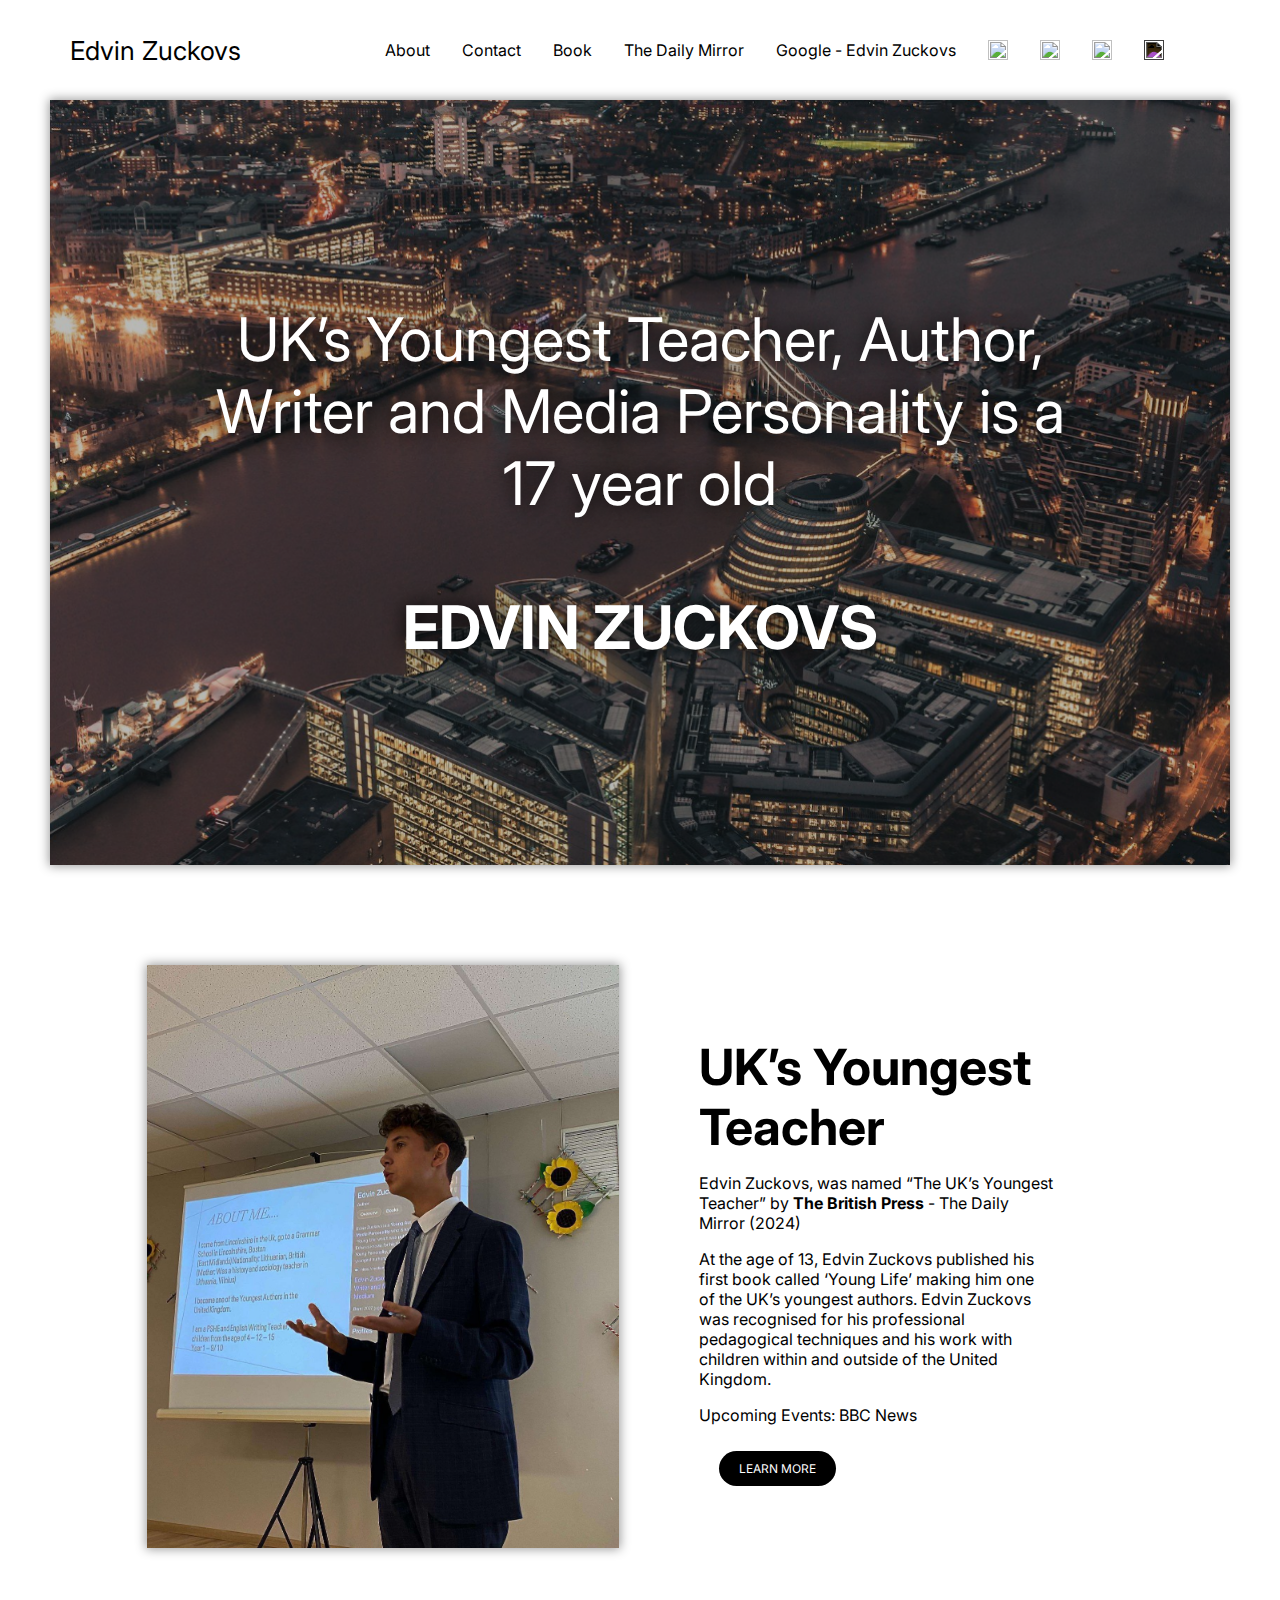
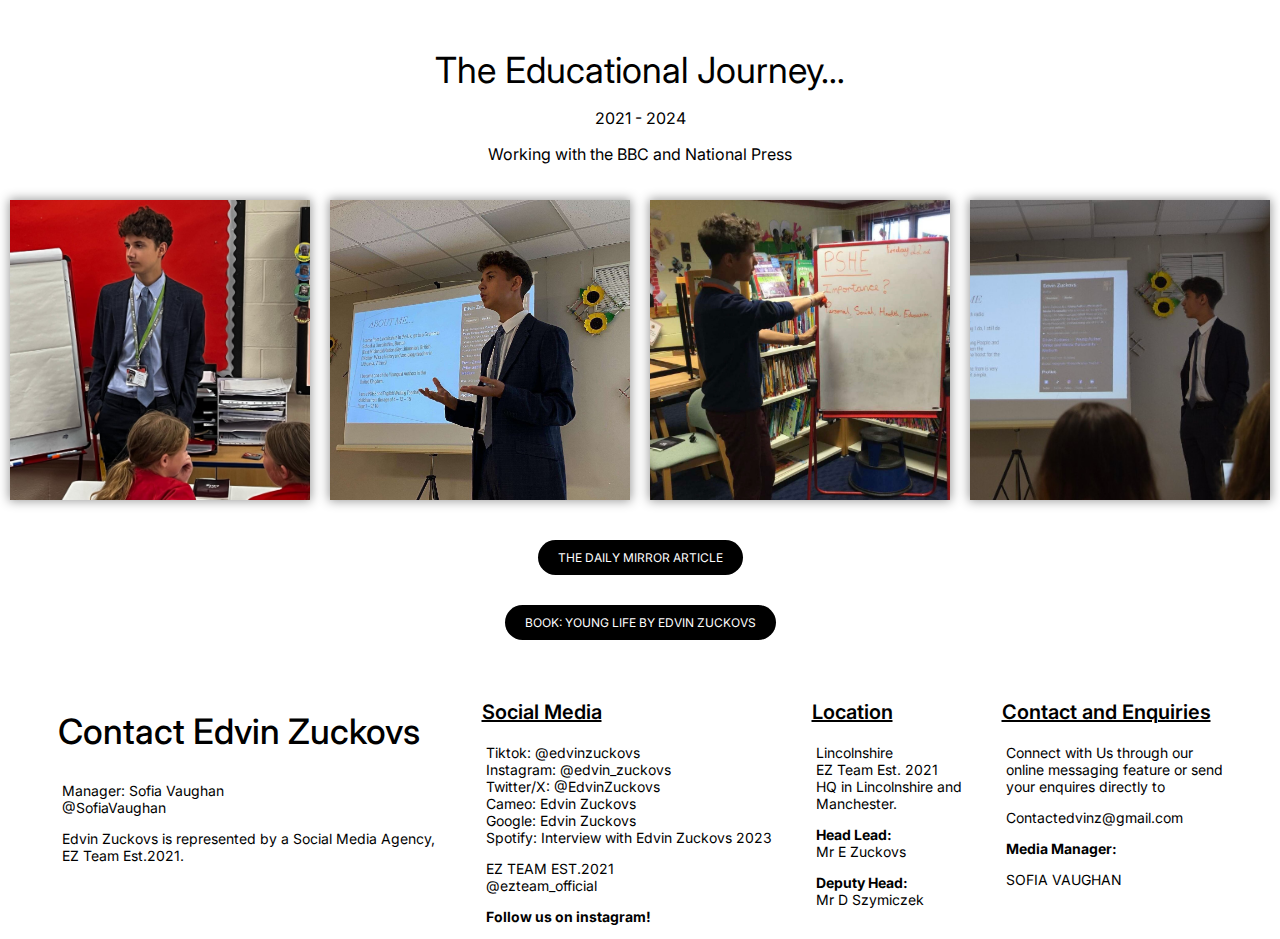
==== index.html @ bd159af7 "Upload" ====
<!--=======================================================-->
<!--                    NAFANEEL.UK                        -->
<!--=======================================================-->
<html>
    <head>
        <title>Edvin Zuckovs</title>
        <meta name="viewport" content="width=device-width, initial-scale=1" />
        <link rel="stylesheet" href="css/all.css">
        <link rel="stylesheet" href="css/navbar.css">
        <link rel="stylesheet" href="css/contact.css">
        <link rel="stylesheet" href="css/nafaneeluk.css">
        <link rel="stylesheet" href="css/index.css">
        <link rel="icon" type="image/x-icon" href="images/siteicon.jpg">
    </head>
    <body id="body">
        <!--SITE NAV-->
        <nav class="siteNav">
            <div class="navSiteTitle">Edvin Zuckovs</div>
            <div class="navLinks">
                <div class="navLinkButton" onclick="window.location.href='about.html'">About</div>
                <div class="navLinkButton" onclick="window.location.href='contact.html'">Contact</div>
                <div class="navLinkButton" onclick="window.location.href='book.html'">Book</div>
                <div class="navLinkButton" onclick="window.location.href='https://www.mirror.co.uk/news/uk-news/uks-youngest-teacher-16-year-32650743'">The Daily Mirror</div>
                <div class="navLinkButton" onclick="window.location.href='https://g.co/kgs/BpKodf6'">Google - Edvin Zuckovs</div>
                <div class="navLinkButton" onclick="window.location.href='https://www.instagram.com/edvin_zuckovs/'"><img src="https://cdn-icons-png.flaticon.com/128/1384/1384031.png" class="navLinkSocialImg"></div>
                <div class="navLinkButton" onclick="window.location.href='https://www.tiktok.com/@edvinzuckovs'"><img src="https://cdn-icons-png.flaticon.com/128/3046/3046120.png" class="navLinkSocialImg"></div>
                <div class="navLinkButton" onclick="window.location.href='https://twitter.com/edvinzuckovs'"><img src="https://cdn-icons-png.flaticon.com/128/5968/5968958.png" class="navLinkSocialImg"></div>
                <div class="navLinkButton" onclick="window.location.href='https://www.cameo.com/edvin_zuckovs'"><img src="https://cdn.prod.website-files.com/6182c44f34b49d06be574b3d/618aaf2ae58266d8827eb96a_Primary%20Logo.png" class="navLinkSocialImg" style="filter: invert(100%)"></div>
            </div>
            <div class="navLinkMobile">
                <img src="https://cdn-icons-png.flaticon.com/128/7711/7711100.png" style="width: 30px; height: auto;" id="mobileMenuButton" onclick="openMenu()">
                <img src="https://cdn-icons-png.flaticon.com/128/10728/10728089.png" style="width: 30px; height: auto; display: none;" id="mobileMenuCloseButton">
            </div>
            
        </nav>
        <div class="mobileMenu closed" id="mobileMenu">
            <div class="mobileMenuLinks">
                <div>
                    <div class="mobileMenuLink" onclick="window.location.href='about.html'">About</div>
                    <div class="mobileMenuLink" onclick="window.location.href='contact.html'">Contact</div>
                    <div class="mobileMenuLink" onclick="window.location.href='book.html'">Book</div>
                    <div class="mobileMenuLinkSmall" onclick="window.location.href='https://www.mirror.co.uk/news/uk-news/uks-youngest-teacher-16-year-32650743'">The Daily Mirror</div>
                    <div class="mobileMenuLinkSmall" onclick="window.location.href='https://g.co/kgs/BpKodf6'">Google - Edvin Zuckovs</div>
                    
                </div>
            </div>
            <div class="mobileMenuSocials">
                <img src="https://cdn-icons-png.flaticon.com/128/1384/1384031.png" class="mobileMenuSocialsIcon" onclick="window.location.href='https://www.instagram.com/edvin_zuckovs/'">
                <img src="https://cdn-icons-png.flaticon.com/128/3046/3046120.png" class="mobileMenuSocialsIcon" onclick="window.location.href='https://www.tiktok.com/@edvinzuckovs'">
                <img src="https://cdn-icons-png.flaticon.com/128/5968/5968958.png" class="mobileMenuSocialsIcon" onclick="window.location.href='https://www.cameo.com/edvin_zuckovs'">
            </div>
        </div>
        <script src="scripts/navbarMobile.js"></script>
        <!--SITE NEV END-->


        <!--IMAGE WITH TEXT OVERLAY-->
        <div class="headerBox onScrollFade">
            <div class="headerImageContainer">
                <div class="headerImageImg"></div>
                <img hidden src="images/bg.png" class="headerImage">
                <div class="headerImgOverlayText">UK’s Youngest Teacher, Author, Writer and Media Personality is a 17 year old<br><br><b>EDVIN ZUCKOVS</b></div>
            </div>
        </div>
        <!--INTRO BOX-->
        <div class="introBox">
            <div class="introBoxContainer">
                <img src="images/edvinTeaching1.jpeg" class="bioImg">
                <img src="images/edvinTeaching6.jpg" class="bioImgMobile">

                <div class="bioText">
                    <div class="bioTextTitle">UK’s Youngest Teacher</div>
                    <p>Edvin Zuckovs, was named “The UK’s Youngest Teacher” by <b>The British Press</b> - The Daily Mirror (2024)</p>
                    <p>At the age of 13, Edvin Zuckovs published his first book called ‘Young Life’ making him one of the UK’s youngest authors.
                        Edvin Zuckovs was recognised for his professional pedagogical techniques and his work with children within and outside of the United Kingdom.  </p>
                    <p>Upcoming Events: BBC News </p>
                    <br>
                    <a href="#" class="bioTextLearnMore">LEARN MORE</a>
                </div>
            </div>
        </div>
        <!--THE EDUCATIONAL JOURNEY-->
        <div class="eduJourney">
            <div class="eduJourneyTitle">The Educational Journey… </div>
            <p>2021 - 2024</p>
            <p>Working with the BBC and National Press</p>
            <br>
            <div class="eduJourneyImages">
                <img src="images/edvinTeaching2.jpeg" class="eduJourneyImagesContainer">
                <img src="images/edvinTeaching3.jpeg" class="eduJourneyImagesContainer">
                <img src="images/edvinTeaching4.jpeg" class="eduJourneyImagesContainer">
                <img src="images/edvinTeaching5.jpeg" class="eduJourneyImagesContainer">
               

            </div>
            <div>
                <div style="margin: 50px 20px;"><a href="#" class="bioTextLearnMore">THE DAILY MIRROR ARTICLE</a></div>
                <div style="margin: 50px 20px;"><a href="#" class="bioTextLearnMore">BOOK: YOUNG LIFE BY EDVIN ZUCKOVS</a></div>
            </div>
            

        </div>
        <!--CONTACT-->
        <div class="contactSection">
            <div class="contactBlock mainContactBox">
                <div class="contactSectionTitle">Contact Edvin Zuckovs</div>
                <div class="contactBlocktext">
                    <p>Manager: Sofia Vaughan<br>@SofiaVaughan</p>
                    <p>Edvin Zuckovs is represented by a Social Media Agency, EZ Team Est.2021. </p>
                </div>
                
            </div>
            
            <div class="contactBlock">
                <div class="contactBlockHeader">Social Media</div>
                <div class="contactBlocktext">
                    <div>Tiktok: @edvinzuckovs</div>
                    <div>Instagram: @edvin_zuckovs</div>
                    <div>Twitter/X: @EdvinZuckovs</div>
                    <div>Cameo: Edvin Zuckovs </div>
                    <div>Google: Edvin Zuckovs </div>
                    <div>Spotify: Interview with Edvin Zuckovs 2023</div>
                    <p>EZ TEAM EST.2021<br>@ezteam_official </p>
                    <p><b>Follow us on instagram!</b></p>
                </div>
                
            </div>
            <div class="contactBlock">
                <div class="contactBlockHeader">Location</div>
                <div class="contactBlocktext">
                    <p>Lincolnshire<br>EZ Team Est. 2021<br>HQ in Lincolnshire and<br>Manchester. </p>
                    <p><b>Head Lead:</b><br>Mr E Zuckovs</p>
                    <p><b>Deputy Head: </b><br>Mr D Szymiczek</p>
                </div>
            </div>
            <div class="contactBlock">
                <div class="contactBlockHeader">Contact and Enquiries</div>
                <div class="contactBlocktext">
                    <p>Connect with Us through our<br>online messaging feature or send<br>your enquires directly to</p>
                    <p>Contactedvinz@gmail.com</p>
                    <p><b>Media Manager: </b></p>
                    <p>SOFIA VAUGHAN</p>
                </div>
                
            </div>
            
        </div>
        <div class="nafuk" hidden>
            <div class="nafUK-legendText">SITE DESIGNED & MAINTAINED BY&nbsp;<span class="nafUK-legend">NAFANEEL.UK</span></div>
        </div>
    </body>
</html>
---- css/all.css ----
@import url('https://fonts.googleapis.com/css2?family=Inter');
html, body {
    font-family: Inter;
    transition: all 1s ease;
    overflow-x: hidden;
    margin: 0px;
    padding: 0px;
}
.fancyButton{
    padding: 10px 20px;
    background-color: black;
    color: white;
    font-size: 12px;
    border-radius: 20px;
    text-decoration: none;
    margin: 20px 10px;
    transition: all 0.4s ease;
    cursor: pointer;
    box-shadow: 0px 0px 10px 1px lightgray;
}
.fancyButton:hover {
    background-color: #333;
    box-shadow: 0px 0px 10px 1px #222;
}
.fancyButton:active {
    transform: scale(0.9);
}


/*
@keyframes fadeOut {
    0%{opacity: 1;}
    70%{opacity: 0.5;}
    100%{opacity: 0;}
}

*/
.stop-scrolling {
    height: 100%;
    overflow: hidden;
  }
---- css/navbar.css ----
.siteNav {
    height: 100px;
    display: flex;
    justify-content: left;  
    align-items: center;     
    /*border-bottom: 1px solid lightgray;*/
    overflow: hidden;
}
.navSiteTitle{
    margin-left: 70px;
    font-size: 26px;
   
}
.navLinks {
    position: absolute;
    right: 100px;
    display: flex;
    justify-content: center;  
    align-items: center;  
}
.navLinkButton {
    cursor: pointer;
    margin: 16px;
    
}

.navLinkButton:hover{
    transition: all 0.4s ease;
    /*text-decoration: underline;*/
    /*border-bottom: 1px solid black;*/
}
.navLinkSocialImg {
    height: 20px;
    width: auto;
    
}


.navLinkActive{
    border-bottom: 1px solid black;
}


.mobileMenuLinks {
    display: none;
}
.mobileMenuSocials {
    display: none;
}
#mobileMenuButton {
    display: none;
}




@media screen and (max-width: 600px) {
    .siteNav {
        overflow-y: hidden;
        height: 100px;
        display: flex;
        justify-content: left;  
        align-items: center;   
        margin-bottom: 10px;
        
        /*border-bottom: 1px solid lightgray;*/
    }
    .navSiteTitle{
        margin-left: 20px;
        font-size: 25px;
        
    }
    .navLinks {
        display: none;
        visibility: hidden;
        position: absolute;
        right: 200px;
        display: flex;
        justify-content: center;  
        align-items: center;  
    }
    .navLinkButton {
        display: none;
        cursor: pointer;
        margin: 16px;

    }
    .navLinkSocialImg {
        display: none;
        height: 20px;
        width: auto;
        
    }
    .navLinkMobile {
        display: inherit;
        position: absolute;
        right: 40px;
        display: flex;
        justify-content: center;  
        align-items: center;  
    }

    #mobileMenuButton {
        display: block;
        transition: all 0.5s ease;
    }

    /*--------------------------------*/

    .mobileMenu {
        overflow: hidden;
        position: absolute;
        z-index: 1000;
        width: 100%;
        height: 90%;
        background-color: #ffffff;
        top: 90px;
        text-align: center;
        transition: all 0.3s ease;

    }
    .mobileMenu.closed {
        opacity: 0;
        z-index: -999;
    }
    .mobileMenu.open {
        opacity: 1;
        z-index: 1000;
    }


    .mobileMenuLinks {
        display: flex;
        justify-content: center;
        align-items: center;
        height: 80%;        
    }
    .mobileMenuLink {
        font-size: 35px;
        margin: 20px;
        transition: all 0.4s ease;
    }
    .mobileMenuLink:hover {
        border-bottom: 1px solid gray;
    }
    .mobileMenuLinkSmall {
        font-size: 25px;
        margin: 15px;
        transition: all 0.4s ease;
    }
    .mobileMenuLinkSmall:hover {
        border-bottom: 1px solid gray;
    }
    



    .mobileMenuSocials {
        display: flex;
        justify-content: center;
        align-items: center;
        position: relative;
    }
    .mobileMenuSocialsIcon {
        position: relative;
        margin-top: 200px;
        width: 30px; 
        height: auto;
        margin: 15px;

    }
}
---- css/contact.css ----
.contactSection{
    display: flex;
    justify-content: center;  
    align-items: flex-start;  
    
}
.contactBlock{
    text-align: left;
    margin-inline: 20px;
}
.contactSectionTitle{
    font-size: 35px;
    margin: 30px 0px;
    font-weight: 500;
}
.contactBlockHeader{
    margin: 20px 0px;
    font-weight: 600;
    font-size: 20px;
    text-decoration: underline;
}
.mainContactBox{
    width: 30%;
}
.contactBlocktext {
    font-size: 14px;
    padding-left: 4px;
}


@media screen and (max-width: 600px) {

    .contactSection{
        display: block;
        width: 100%;
        text-align: center;
        border-top: 1px solid rgb(190, 190, 190);
        justify-content: center;  
        align-items: center; 
        
    }
    .contactBlock{
        text-align: left;
        margin-inline: 20px;
    }
    .contactSectionTitle{
        font-size: 30px;
        margin: 10px 0px;
        font-weight: 500;
        width: 100%;
    }
    .contactBlockHeader{
        margin: 20px 0px;
        font-weight: 300;
        font-size: 20px;
        text-decoration: underline;
    }
    .mainContactBox{
        width: 80%;
    }
    .contactBlocktext {
        font-size: 14px;
    }
}
---- css/nafaneeluk.css ----
.nafuk{
    margin-top: 20px;
    border-top: 1px solid rgb(211, 211, 211);
    text-align: center;
}
.nafUK-legend{
    font-size: 12px;
    margin: 10px 0px;
    font-weight: bold;
    color: #666;
}
.nafUK-legendText{
    font-size: 12px;
    margin: 10px 10px;
    color: #666;
}

@media screen and (max-width: 600px) {
    .nafuk{
        margin-top: 20px;
        border-top: 1px solid rgb(224, 224, 224);
        text-align: center;
    }
    .nafUK-legend{
        font-size: 8px;
        margin: 10px 0px;
        font-weight: bold;
        color: #666;
    }
    .nafUK-legendText{
        font-size: 8px;
        margin: 10px 10px;
        color: #666;
    }
}
---- css/index.css ----
.headerBox{
    margin-inline: 50px;
    padding: 0px;
}

.headerImageContainer {
    display: flex;
    justify-content: center;  
    align-items: center;  
    height: 85%;
    width: 100%;
    padding: 0px;
}
.headerImage {
    width: 100%;
    height: auto
}
.headerImageImg {
    width: 100%;
    height: 100%;
    background-image: url('../images/bg.png');
    background-size: cover; 
    background-position: center;  
    background-repeat: no-repeat; 
    box-shadow: 0px 0px 10px 1px #999;
   
}
.headerImgOverlayText{
    position: absolute;
    z-index: 100;
    color: white;
    font-size: 60px;
    width: 70%;
    text-align: center;
    text-shadow: 0px 0px 20px black;
}
.introBox{
    margin-top: 100px;
    margin-inline: 50px;
    padding: 0px; 
}
.introBoxContainer{
    display: flex;
    justify-content: center;  
    align-items: center;  
}
.bioImg {
    width: 40%;
    height: auto;
    box-shadow: 0px 0px 10px 1px #999;
}
.bioImgMobile{
    display: none;
}
.bioText{
    width: 30%;
    text-align: left;
    padding-inline: 40px;
    margin-inline: 40px;
}
.bioTextTitle{
    font-size: 50px;
    font-weight: bold;
}
.bioTextLearnMore {
    padding: 10px 20px;
    background-color: black;
    color: white;
    font-size: 12px;
    border-radius: 20px;
    text-decoration: none;
    margin: 20px 20px;
    transition: all 0.4s ease;
}
.bioTextLearnMore:hover{
    background-color: rgb(59, 59, 59);
}
.eduJourney{
    margin-top: 100px;
    margin-inline: 50px;
    padding: 0px; 
    text-align: center;
}
.eduJourneyTitle {
    font-size: 36px;
}
.eduJourneyImages {
    display: flex;
    justify-content: center;  
    align-items: center; 
}
.eduJourneyImagesContainer{
    width: 300px;
    height: 300px;
    margin-inline: 10px;
    box-shadow: 0px 0px 10px 1px #999;
}
/*
.eduJourneyImage{
    width: 350px;
    height: 350px;
    margin-inline: 10px;
    background-size: cover; 
    background-position: center;  
    background-repeat: no-repeat; 
}*/





@media screen and (max-width: 600px) {
    html, body {
        padding: 0px;
        margin: 0px;
        width: 100%;
        overflow-x: hidden;
    }

    .headerBox{
        margin-inline: 0px;
        padding: 0px;
        width: 100%;
    }
    .headerImageContainer {
        display: flex;
        justify-content: center;  
        align-items: center;  
        height: 100%;
        width: 100%;
        padding: 0px;
    }
    .headerImage {
        width: 100%;
        height: auto
    }
    .headerImageImg {
        width: 100%;
        height: 100%;
        background-image: url('../images/bg.png');
        background-size: cover; 
        background-position: center;  
        background-repeat: no-repeat; 
        box-shadow: 0px 0px 10px 1px #999;
        overflow: hidden;
    
    }
    .headerImgOverlayText{
        position: absolute;
        z-index: 100;
        color: white;
        font-size: 40px;
        width: 70%;
        text-align: center;
        text-shadow: 0px 0px 20px black;
    }
    .introBox{
        margin-top: 100px;
        margin-inline: 0px;
        padding: 0px; 
    }
    .introBoxContainer{
        display: flex;
        justify-content: center;  
        align-items: center;  
        flex-wrap: wrap;
    }
    .bioImg {
        display: none;
        width: 50%;
        margin-bottom: 30px;
        height: auto;
        box-shadow: 0px 0px 10px 1px #999;
    }
    .bioImgMobile{
        display: inherit;
        width: 50%;
        margin-bottom: 30px;
        height: auto;
        box-shadow: 0px 0px 10px 1px #999;
    }
    .bioText{
        width: 100%;
        text-align: left;
        /*padding-inline: 40px;
        margin-inline: 40px;*/
    }
    .bioTextTitle{
        font-size: 30px;
        font-weight: bold;
    }
    .bioTextLearnMore {
        padding: 10px 20px;
        background-color: black;
        color: white;
        font-size: 12px;
        border-radius: 20px;
        text-decoration: none;
        margin: 20px 20px;
        transition: all 0.4s ease;
    }
    .bioTextLearnMore:hover{
        background-color: rgb(59, 59, 59);
    }
    .eduJourney{
        margin-top: 100px;
        margin-inline: 5px;
        padding: 0px; 
        text-align: center;
    }
    .eduJourneyTitle {
        font-size: 36px;
    }
    .eduJourneyImages {
        display: flex;
        justify-content: center;  
        align-items: center; 
        flex-wrap: wrap;
    }
    .eduJourneyImagesContainer{
        width: 150px;
        height: 150px;
        margin-inline: 10px;
        margin: 10px;
        box-shadow: 0px 0px 10px 1px #999;
    }
}
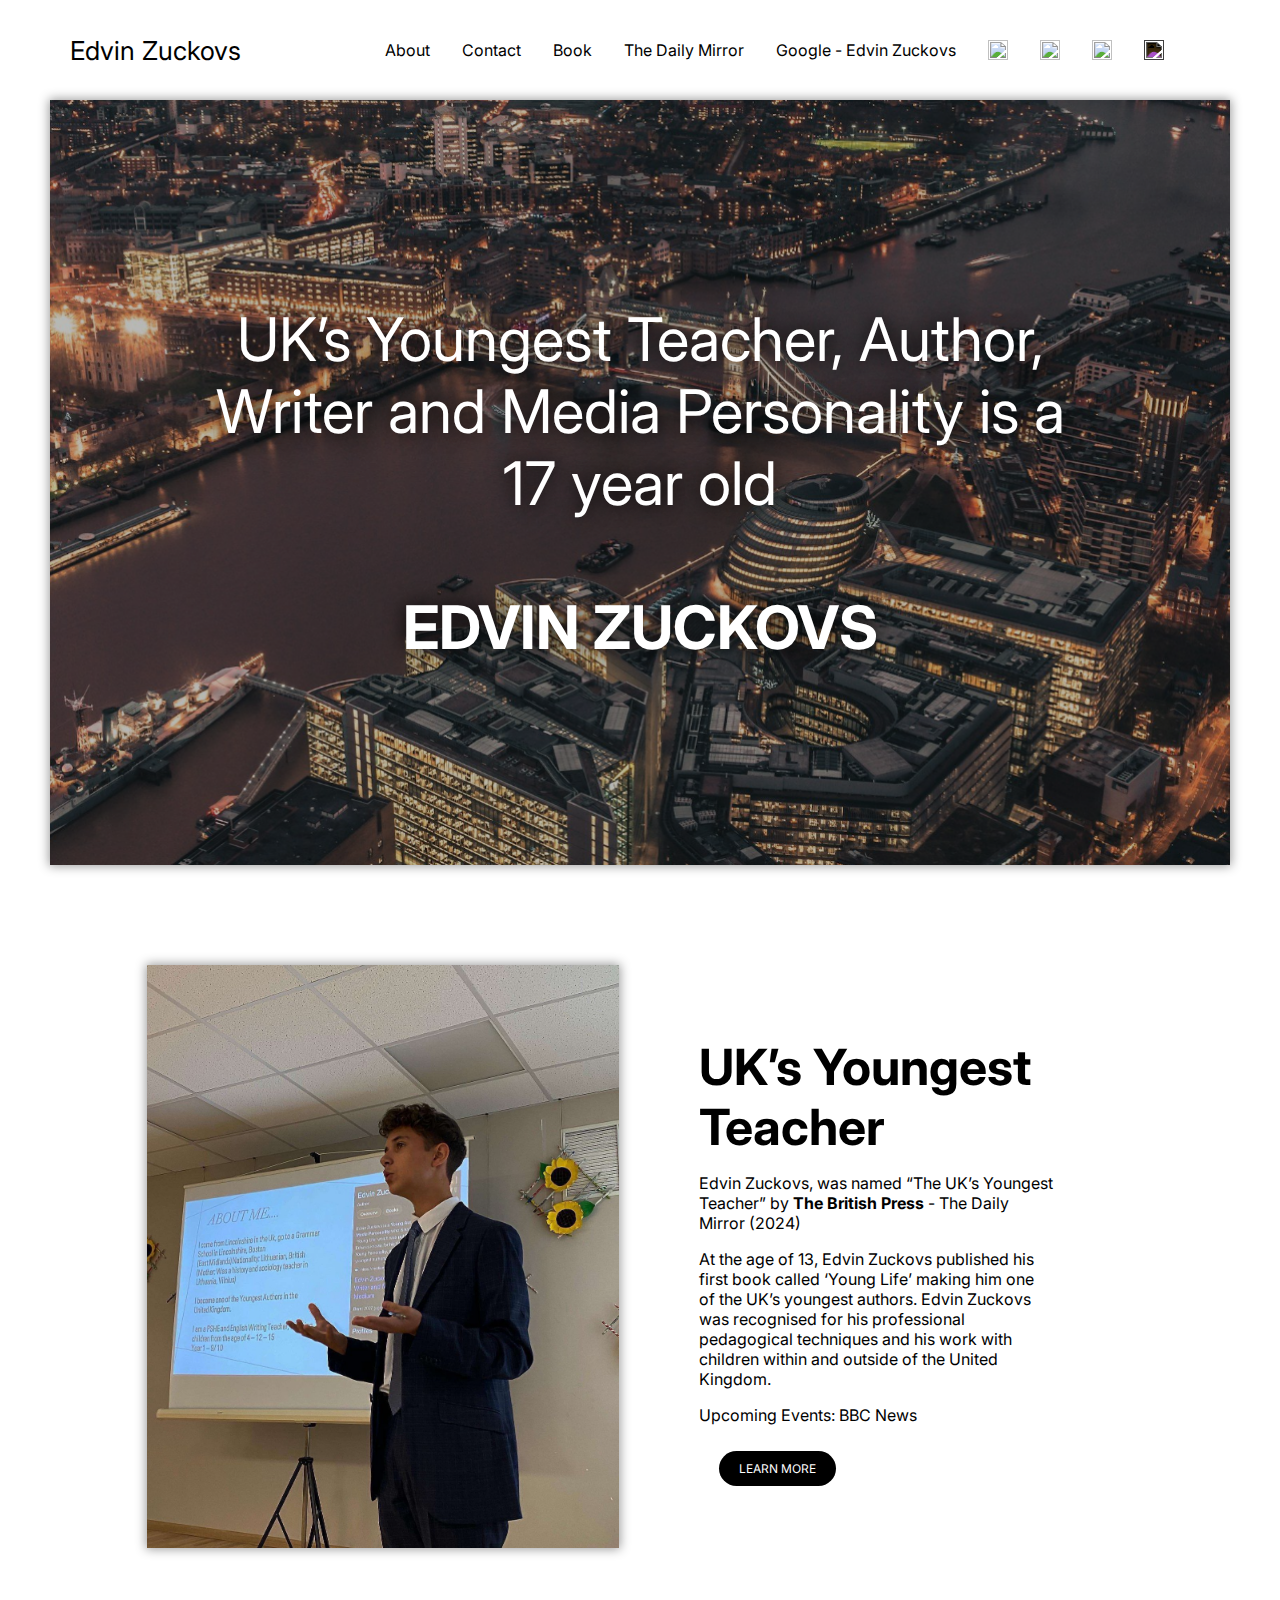
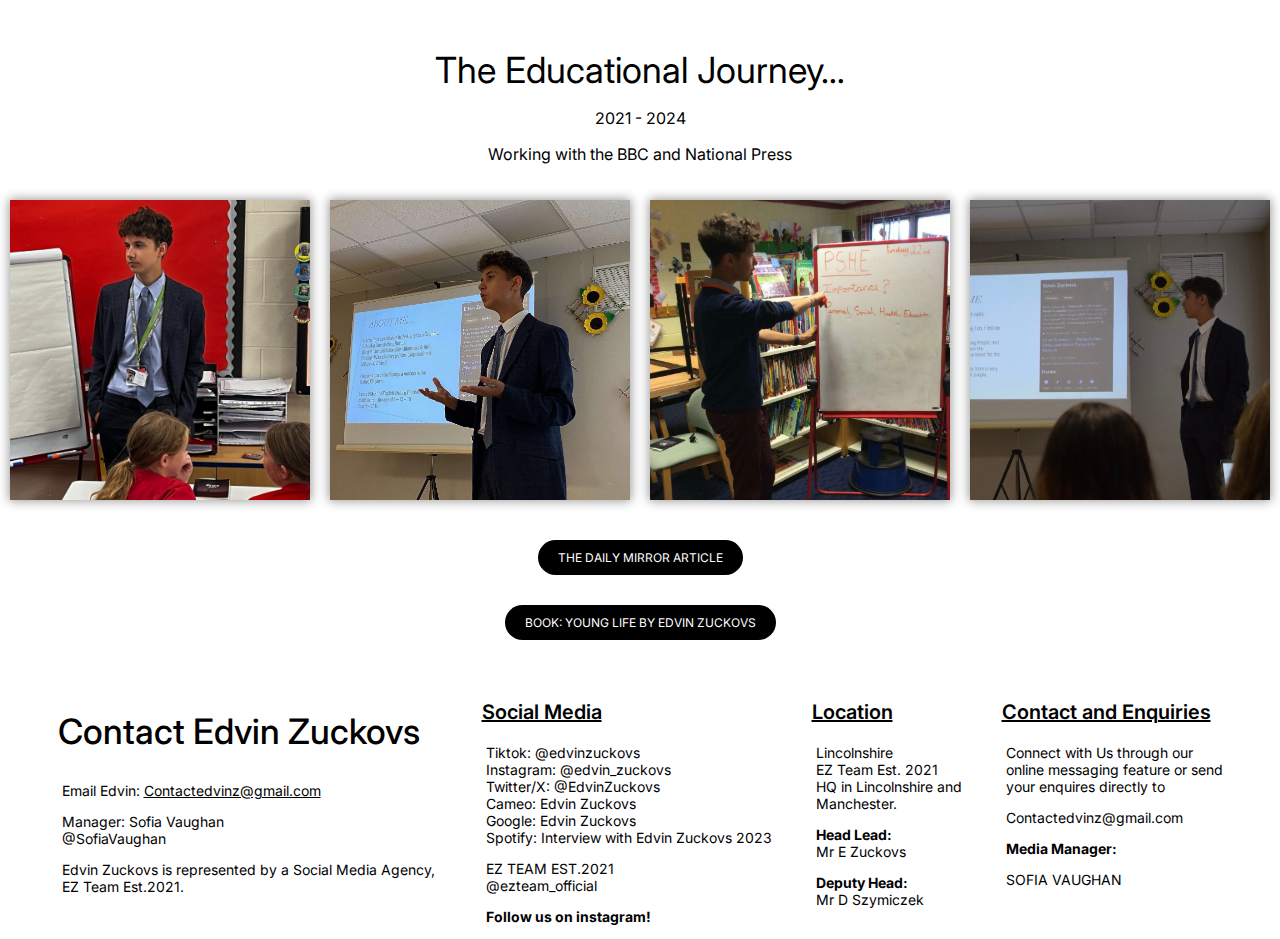
==== commit 824b5f24: "Various Updates" ====
--- a/index.html
+++ b/index.html
@@ -17,9 +17,9 @@
         <nav class="siteNav">
             <div class="navSiteTitle">Edvin Zuckovs</div>
             <div class="navLinks">
-                <div class="navLinkButton" onclick="window.location.href='about.html'">About</div>
-                <div class="navLinkButton" onclick="window.location.href='contact.html'">Contact</div>
-                <div class="navLinkButton" onclick="window.location.href='book.html'">Book</div>
+                <div class="navLinkButton" onclick="window.location.href='about'">About</div>
+                <div class="navLinkButton" onclick="window.location.href='contact'">Contact</div>
+                <div class="navLinkButton" onclick="window.location.href='book'">Book</div>
                 <div class="navLinkButton" onclick="window.location.href='https://www.mirror.co.uk/news/uk-news/uks-youngest-teacher-16-year-32650743'">The Daily Mirror</div>
                 <div class="navLinkButton" onclick="window.location.href='https://g.co/kgs/BpKodf6'">Google - Edvin Zuckovs</div>
                 <div class="navLinkButton" onclick="window.location.href='https://www.instagram.com/edvin_zuckovs/'"><img src="https://cdn-icons-png.flaticon.com/128/1384/1384031.png" class="navLinkSocialImg"></div>
@@ -36,9 +36,9 @@
         <div class="mobileMenu closed" id="mobileMenu">
             <div class="mobileMenuLinks">
                 <div>
-                    <div class="mobileMenuLink" onclick="window.location.href='about.html'">About</div>
-                    <div class="mobileMenuLink" onclick="window.location.href='contact.html'">Contact</div>
-                    <div class="mobileMenuLink" onclick="window.location.href='book.html'">Book</div>
+                    <div class="mobileMenuLink" onclick="window.location.href='about'">About</div>
+                    <div class="mobileMenuLink" onclick="window.location.href='contact'">Contact</div>
+                    <div class="mobileMenuLink" onclick="window.location.href='book'">Book</div>
                     <div class="mobileMenuLinkSmall" onclick="window.location.href='https://www.mirror.co.uk/news/uk-news/uks-youngest-teacher-16-year-32650743'">The Daily Mirror</div>
                     <div class="mobileMenuLinkSmall" onclick="window.location.href='https://g.co/kgs/BpKodf6'">Google - Edvin Zuckovs</div>
                     
@@ -47,7 +47,7 @@
             <div class="mobileMenuSocials">
                 <img src="https://cdn-icons-png.flaticon.com/128/1384/1384031.png" class="mobileMenuSocialsIcon" onclick="window.location.href='https://www.instagram.com/edvin_zuckovs/'">
                 <img src="https://cdn-icons-png.flaticon.com/128/3046/3046120.png" class="mobileMenuSocialsIcon" onclick="window.location.href='https://www.tiktok.com/@edvinzuckovs'">
-                <img src="https://cdn-icons-png.flaticon.com/128/5968/5968958.png" class="mobileMenuSocialsIcon" onclick="window.location.href='https://www.cameo.com/edvin_zuckovs'">
+                <img src="https://cdn-icons-png.flaticon.com/128/5968/5968958.png" class="mobileMenuSocialsIcon" onclick="window.location.href='https://twitter.com/edvinzuckovs'">
             </div>
         </div>
         <script src="scripts/navbarMobile.js"></script>
@@ -75,7 +75,7 @@
                         Edvin Zuckovs was recognised for his professional pedagogical techniques and his work with children within and outside of the United Kingdom.  </p>
                     <p>Upcoming Events: BBC News </p>
                     <br>
-                    <a href="#" class="bioTextLearnMore">LEARN MORE</a>
+                    <a href="about" class="bioTextLearnMore">LEARN MORE</a>
                 </div>
             </div>
         </div>
@@ -94,8 +94,8 @@
 
             </div>
             <div>
-                <div style="margin: 50px 20px;"><a href="#" class="bioTextLearnMore">THE DAILY MIRROR ARTICLE</a></div>
-                <div style="margin: 50px 20px;"><a href="#" class="bioTextLearnMore">BOOK: YOUNG LIFE BY EDVIN ZUCKOVS</a></div>
+                <div style="margin: 50px 20px;"><a href="https://www.mirror.co.uk/news/uk-news/uks-youngest-teacher-16-year-32650743" class="bioTextLearnMore">THE DAILY MIRROR ARTICLE</a></div>
+                <div style="margin: 50px 20px;"><a href="https://www.waterstones.com/book/young-life/edvin-zuckovs/9798513893158" class="bioTextLearnMore">BOOK: YOUNG LIFE BY EDVIN ZUCKOVS</a></div>
             </div>
             
 
@@ -105,6 +105,10 @@
             <div class="contactBlock mainContactBox">
                 <div class="contactSectionTitle">Contact Edvin Zuckovs</div>
                 <div class="contactBlocktext">
+                    <div id="contactMobileComment">
+                        <a href="contact" style="color: #333">For All Contact Details Click Here</a>
+                    </div>
+                    <p>Email Edvin: <a href="mailto:contactedvinz@gmail.com" style="color: black;">Contactedvinz@gmail.com</a></p>
                     <p>Manager: Sofia Vaughan<br>@SofiaVaughan</p>
                     <p>Edvin Zuckovs is represented by a Social Media Agency, EZ Team Est.2021. </p>
                 </div>
@@ -125,7 +129,7 @@
                 </div>
                 
             </div>
-            <div class="contactBlock">
+            <div class="contactBlock" id="contactLocation">
                 <div class="contactBlockHeader">Location</div>
                 <div class="contactBlocktext">
                     <p>Lincolnshire<br>EZ Team Est. 2021<br>HQ in Lincolnshire and<br>Manchester. </p>
@@ -133,7 +137,7 @@
                     <p><b>Deputy Head: </b><br>Mr D Szymiczek</p>
                 </div>
             </div>
-            <div class="contactBlock">
+            <div class="contactBlock" id="contactEnq">
                 <div class="contactBlockHeader">Contact and Enquiries</div>
                 <div class="contactBlocktext">
                     <p>Connect with Us through our<br>online messaging feature or send<br>your enquires directly to</p>
@@ -148,5 +152,6 @@
         <div class="nafuk" hidden>
             <div class="nafUK-legendText">SITE DESIGNED & MAINTAINED BY&nbsp;<span class="nafUK-legend">NAFANEEL.UK</span></div>
         </div>
+        <!--END OF CONTACT-->
     </body>
 </html>
--- a/css/contact.css
+++ b/css/contact.css
@@ -25,6 +25,10 @@
 .contactBlocktext {
     font-size: 14px;
     padding-left: 4px;
+}
+
+#contactMobileComment {
+    display: none;
 }
 
 
@@ -61,4 +65,14 @@
     .contactBlocktext {
         font-size: 14px;
     }
+
+    #contactLocation {
+        display: none;
+    }
+    #contactEnq {
+        display: none;
+    }
+    #contactMobileComment {
+        display: block;
+    }
 }--- a/css/index.css
+++ b/css/index.css
@@ -171,19 +171,28 @@
         margin-bottom: 30px;
         height: auto;
         box-shadow: 0px 0px 10px 1px #999;
+        order: 1;
+        position: absolute;
+        left: 50%;
+        top: 50%;
     }
     .bioImgMobile{
         display: inherit;
-        width: 50%;
-        margin-bottom: 30px;
+        width: 60%;
+        margin-bottom: 10px;
+        margin-top: 50px;
         height: auto;
         box-shadow: 0px 0px 10px 1px #999;
+        order: 1;
     }
     .bioText{
         width: 100%;
         text-align: left;
-        /*padding-inline: 40px;
-        margin-inline: 40px;*/
+        padding-inline: 20px;
+        margin-inline: 10px;
+        order: 0;
+        text-align: center;
+        margin-top: 0px;
     }
     .bioTextTitle{
         font-size: 30px;
